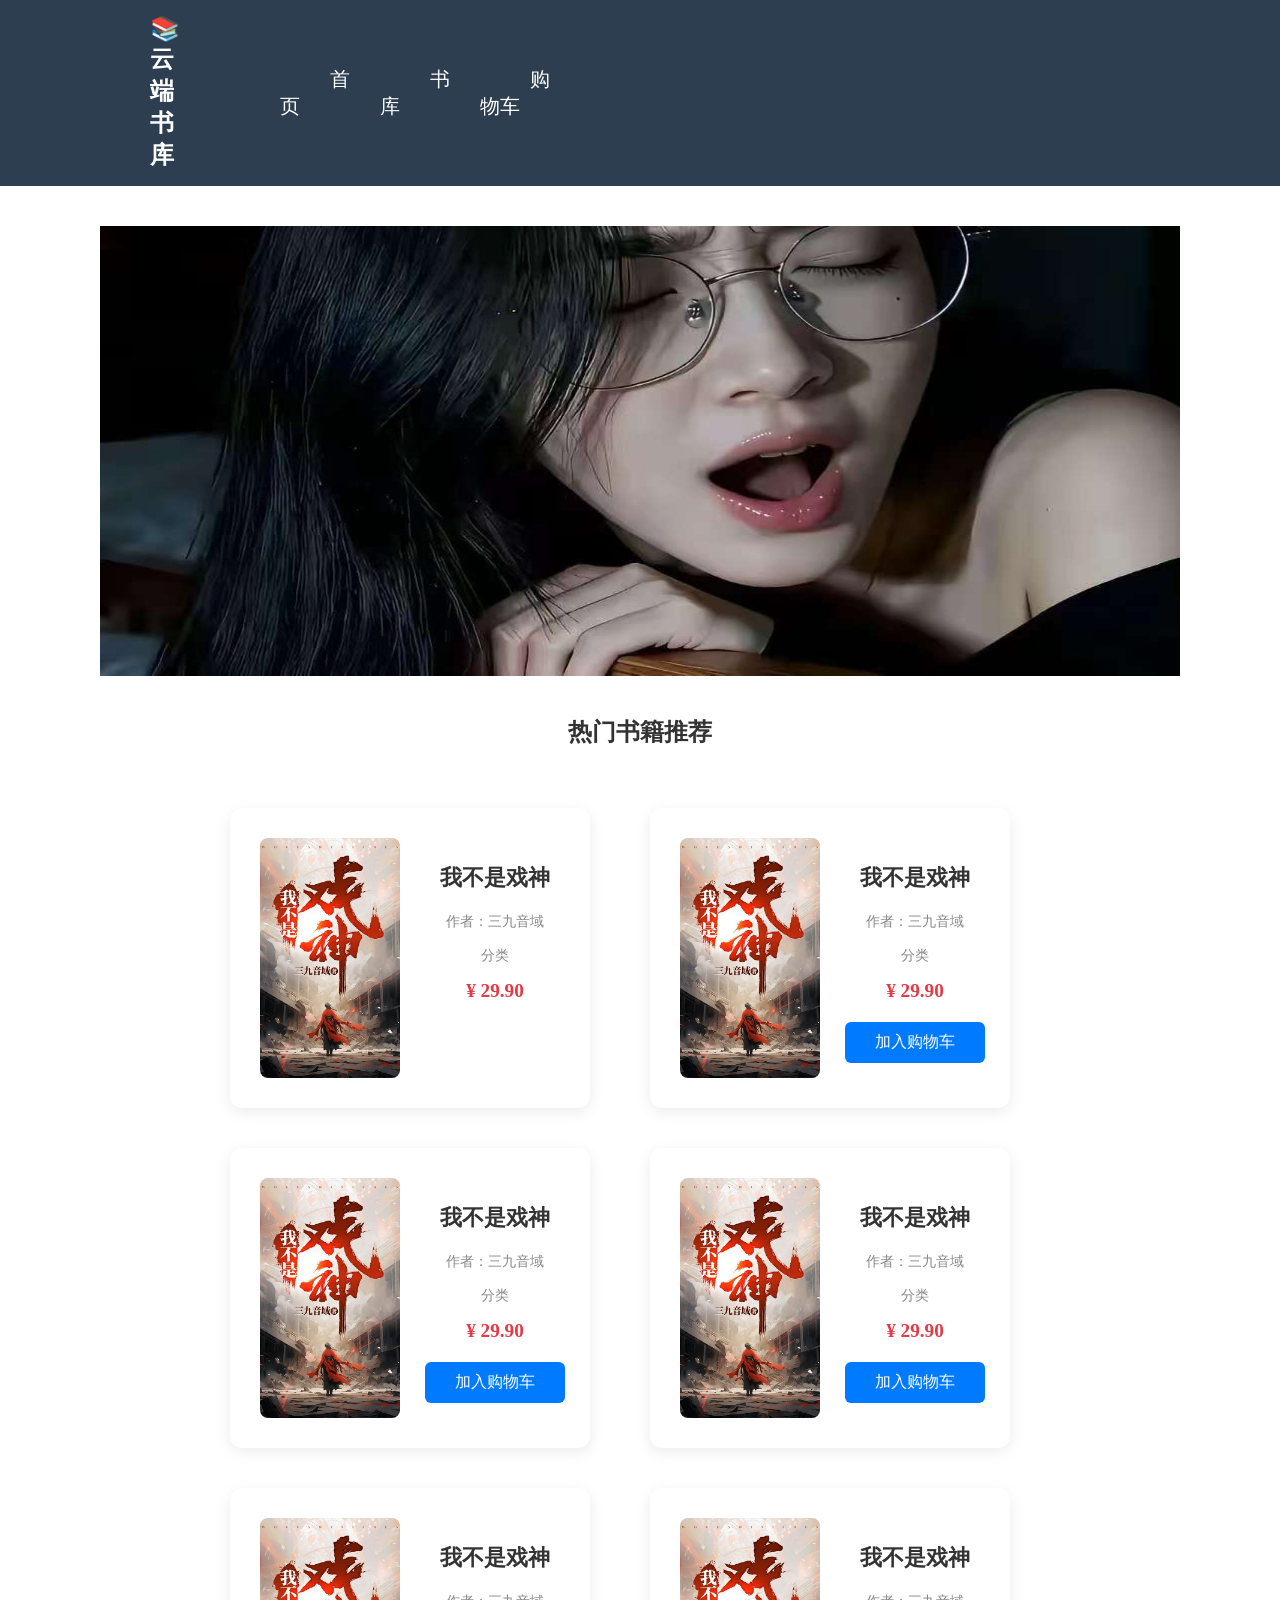
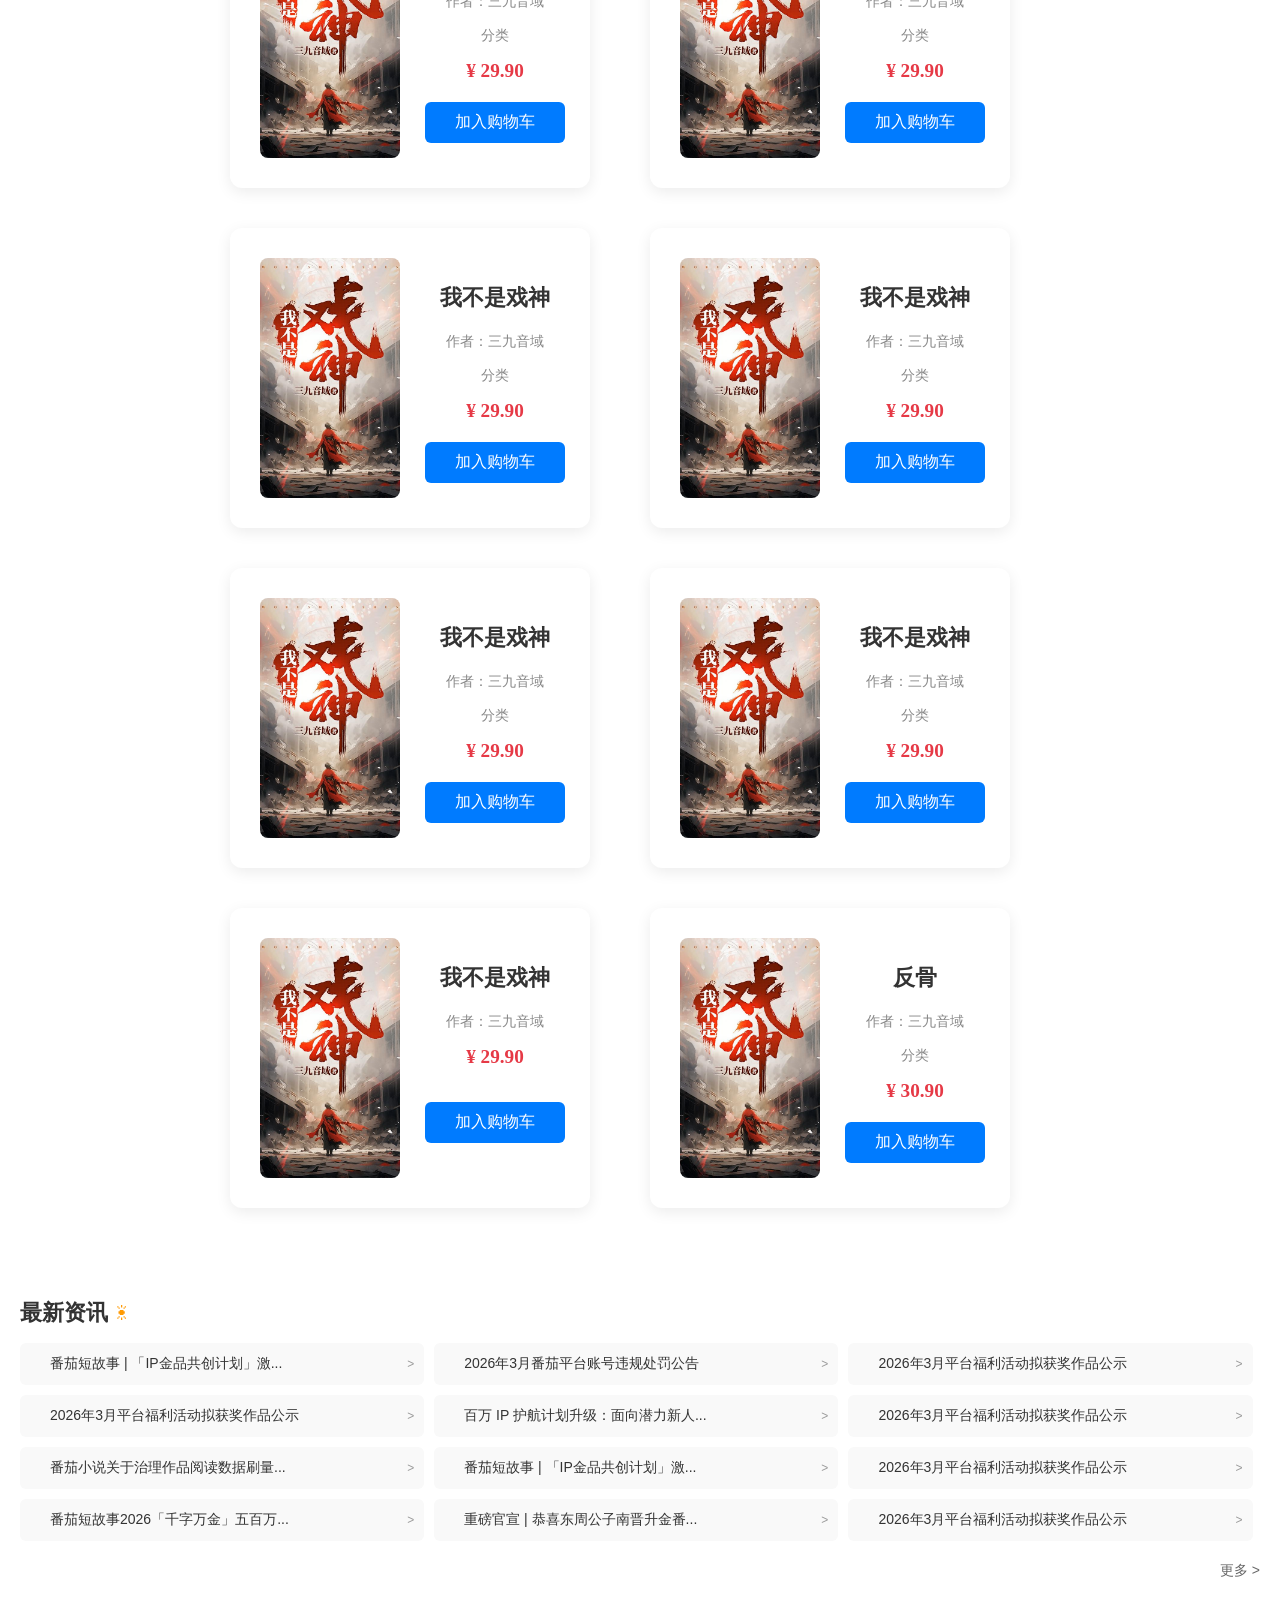
==== index.html @ d5e3dfd2 "Initial commit" ====
<!DOCTYPE html>
<html lang="zh-CN">
<head>
    <meta charset="UTF-8">
    <meta name="viewport" content="width=device-width, initial-scale=1.0">
    <title>云端书库</title>
	<link rel="stylesheet" href="css/style.css">
	<script src="js/ty.js"></script>
	<script src="nav.js"></script>
	<script>
	function doSearch() {
	  let key = document.getElementById('searchInput').value.trim();
	  if (!key) return alert('请输入书名');
	  
	  // 真实搜索：跳转到搜索结果页
	  window.location.href = 'search.html?key=' + encodeURIComponent(key);
	  
	  // 如果你只是本地演示，用这个弹窗提示
	  // alert('你搜索了：' + key);
	}
	</script>
	<!-- 临时测试：把 nav.js 的内容直接写在 index.html 的底部 -->
	</body>
</head>
<body>

<!-- 导航栏（所有页面必须完全一样） -->
<div class="navbar">
    <div class="nav-left">
        <div class="logo">📚 云端书库</div>
        <div class="nav-menu">
            <ul>
                <li><a href="index.html">首页</a></li>
                <li><a href="书库.html">书库</a></li>
                <li><a href="shop.html">购物车</a></li>
				<li class="admin-only" id="adminNavItem"><a href="后台.html">管理后台</a></li>
            </ul>
        </div>
        <div class="search-group">
            <input
                type="text" 
                id="searchInput" 
                class="search-box" 
                placeholder="输入书名搜索..." 
                onkeydown="if(event.keyCode==13) doSearch()"
            >
            <button onclick="doSearch()" class="search-btn">搜索</button>
        </div>
    </div>

    <div class="nav-right">
        <a href="user.html">个人中心</a>
    </div>
</div>
<!-- 轮播图start -->
<div class="main-banner">
	<div class="slideshow" style="background-color: #fff;">
	    <img src="img/904f6e740b32d1183fa508bcfabcf9c7.jpg" class="active">
	    <img src="img/26PCx675x420xBJXFQ.jpg">
	    <img src="img/image03.jpg">
		<img src="img/image04.jpg">
	</div>
</div>
	
	<!-- 轮播图end -->
<div class="book-list-container">
    <h2>热门书籍推荐</h2>

    <div class="book-list">
        <!-- 书籍 1 -->
		<a href="">
        <div class="book-card">
            <!-- 左侧图片 -->
            <div class="book-cover">
                <img src="img/我不是戏神.jfif" alt="我不是戏神">
            </div>
            <!-- 右侧文字和按钮 -->
            <div class="book-info">
                <div class="text-group">
                    <div class="book-title">我不是戏神</div>
                    <div class="book-author">作者：三九音域</div>
					<div class="book-author">分类</div>
                    <div class="book-price">¥ 29.90</div>
                </div>
            </div>
        </div>
		</a>

        <!-- 书籍 2 -->
		<a href="">
        <div class="book-card">
            <!-- 左侧图片 -->
            <div class="book-cover">
                <img src="img/我不是戏神.jfif" alt="我不是戏神">
            </div>
            <!-- 右侧文字和按钮 -->
            <div class="book-info">
                <div class="text-group">
                    <div class="book-title">我不是戏神</div>
                    <div class="book-author">作者：三九音域</div>
					<div class="book-author">分类</div>
                    <div class="book-price">¥ 29.90</div>
                </div>
                
                <!-- 按钮链接到购物车页面，并带上书籍ID参数 -->
                <button class="add-cart-btn" onclick=" ">加入购物车</button>
            </div>
        </div>
		</a>

        <!-- 书籍 3 -->
		<a href="">
        <div class="book-card">
            <!-- 左侧图片 -->
            <div class="book-cover">
                <img src="img/我不是戏神.jfif" alt="我不是戏神">
            </div>
            <!-- 右侧文字和按钮 -->
            <div class="book-info">
                <div class="text-group">
                    <div class="book-title">我不是戏神</div>
                    <div class="book-author">作者：三九音域</div>
					<div class="book-author">分类</div>
                    <div class="book-price">¥ 29.90</div>
                </div>
                
                <!-- 按钮链接到购物车页面，并带上书籍ID参数 -->
                <button class="add-cart-btn" onclick="window.location.href='shop.html?name=我不是戏神&price=29.90'">加入购物车</button>
            </div>
        </div>
		</a>

        <!-- 书籍 4 -->
		<a href="">
        <div class="book-card">
            <!-- 左侧图片 -->
            <div class="book-cover">
                <img src="img/我不是戏神.jfif" alt="我不是戏神">
            </div>
            <!-- 右侧文字和按钮 -->
            <div class="book-info">
                <div class="text-group">
                    <div class="book-title">我不是戏神</div>
                    <div class="book-author">作者：三九音域</div>
					<div class="book-author">分类</div>
                    <div class="book-price">¥ 29.90</div>
                </div>
                
                <!-- 按钮链接到购物车页面，并带上书籍ID参数 -->
                <button class="add-cart-btn" onclick="window.location.href='shop.html?name=我不是戏神&price=29.90'">加入购物车</button>
            </div>
        </div>
		</a>

        <!-- 书籍 5 -->
		<a href="">
        <div class="book-card">
            <!-- 左侧图片 -->
            <div class="book-cover">
                <img src="img/我不是戏神.jfif" alt="我不是戏神">
            </div>
            <!-- 右侧文字和按钮 -->
            <div class="book-info">
                <div class="text-group">
                    <div class="book-title">我不是戏神</div>
                    <div class="book-author">作者：三九音域</div>
					<div class="book-author">分类</div>
                    <div class="book-price">¥ 29.90</div>
                </div>
                
                <!-- 按钮链接到购物车页面，并带上书籍ID参数 -->
                <button class="add-cart-btn" onclick="window.location.href='shop.html?name=我不是戏神&price=29.90'">加入购物车</button>
            </div>
        </div>
		</a>
        <!-- 书籍 6 -->
		<a href="">
        <div class="book-card">
            <!-- 左侧图片 -->
            <div class="book-cover">
                <img src="img/我不是戏神.jfif" alt="我不是戏神">
            </div>
            <!-- 右侧文字和按钮 -->
            <div class="book-info">
                <div class="text-group">
                    <div class="book-title">我不是戏神</div>
                    <div class="book-author">作者：三九音域</div>
					<div class="book-author">分类</div>
                    <div class="book-price">¥ 29.90</div>
                </div>
                
                <!-- 按钮链接到购物车页面，并带上书籍ID参数 -->
                <button class="add-cart-btn" onclick="window.location.href='shop.html?name=我不是戏神&price=29.90'">加入购物车</button>
            </div>
        </div>
		</a>

        <!-- 书籍 7 -->
		<a href="">
        <div class="book-card">
            <!-- 左侧图片 -->
            <div class="book-cover">
                <img src="img/我不是戏神.jfif" alt="我不是戏神">
            </div>
            <!-- 右侧文字和按钮 -->
            <div class="book-info">
                <div class="text-group">
                    <div class="book-title">我不是戏神</div>
                    <div class="book-author">作者：三九音域</div>
					<div class="book-author">分类</div>
                    <div class="book-price">¥ 29.90</div>
                </div>
                
                <!-- 按钮链接到购物车页面，并带上书籍ID参数 -->
                <button class="add-cart-btn" onclick="window.location.href='shop.html?name=我不是戏神&price=29.90'">加入购物车</button>
            </div>
        </div>
		</a>
        <!-- 书籍 8 -->
		<a href="">
        <div class="book-card">
            <!-- 左侧图片 -->
            <div class="book-cover">
                <img src="img/我不是戏神.jfif" alt="我不是戏神">
            </div>
            <!-- 右侧文字和按钮 -->
            <div class="book-info">
                <div class="text-group">
                    <div class="book-title">我不是戏神</div>
                    <div class="book-author">作者：三九音域</div>
					<div class="book-author">分类</div>
                    <div class="book-price">¥ 29.90</div>
                </div>
                
                <!-- 按钮链接到购物车页面，并带上书籍ID参数 -->
                <button class="add-cart-btn" onclick="window.location.href='shop.html?name=我不是戏神&price=29.90'">加入购物车</button>
            </div>
        </div>
		</a>
        <!-- 书籍 9 -->
		<a href="">
        <div class="book-card">
            <!-- 左侧图片 -->
            <div class="book-cover">
                <img src="img/我不是戏神.jfif" alt="我不是戏神">
            </div>
            <!-- 右侧文字和按钮 -->
            <div class="book-info">
                <div class="text-group">
                    <div class="book-title">我不是戏神</div>
                    <div class="book-author">作者：三九音域</div>
					<div class="book-author">分类</div>
                    <div class="book-price">¥ 29.90</div>
                </div>
                
                <!-- 按钮链接到购物车页面，并带上书籍ID参数 -->
                <button class="add-cart-btn" onclick="window.location.href='shop.html?name=我不是戏神&price=29.90'">加入购物车</button>
            </div>
        </div>
		</a>

        <!-- 书籍 10 -->
		<a href="">
        <div class="book-card">
            <!-- 左侧图片 -->
            <div class="book-cover">
                <img src="img/我不是戏神.jfif" alt="我不是戏神">
            </div>
            <!-- 右侧文字和按钮 -->
            <div class="book-info">
                <div class="text-group">
                    <div class="book-title">我不是戏神</div>
                    <div class="book-author">作者：三九音域</div>
					<div class="book-author">分类</div>
                    <div class="book-price">¥ 29.90</div>
                </div>
                
                <!-- 按钮链接到购物车页面，并带上书籍ID参数 -->
                <button class="add-cart-btn" onclick="window.location.href='shop.html?name=我不是戏神&price=29.90'">加入购物车</button>
            </div>
        </div>
		</a>

        <!-- 书籍 11 -->
		<a href="">
        <div class="book-card">
            <!-- 左侧图片 -->
            <div class="book-cover">
                <img src="img/我不是戏神.jfif" alt="我不是戏神">
            </div>
            <!-- 右侧文字和按钮 -->
            <div class="book-info">
                <div class="text-group">
                    <div class="book-title">我不是戏神</div>
                    <div class="book-author">作者：三九音域</div>
					
                    <div class="book-price">¥ 29.90</div>
                </div>
                
                <!-- 按钮链接到购物车页面，并带上书籍ID参数 -->
                <button class="add-cart-btn" onclick="window.location.href='shop.html?name=我不是戏神&price=29.90'">加入购物车</button>
            </div>
        </div>
		</a>
        <!-- 书籍 12 -->
		<a href="">
        <div class="book-card">
            <!-- 左侧图片 -->
            <div class="book-cover">
                <img src="img/我不是戏神.jfif" alt="我不是戏神">
            </div>
            <!-- 右侧文字和按钮 -->
            <div class="book-info">
                <div class="text-group">
                    <div class="book-title">反骨</div>
                    <div class="book-author">作者：三九音域</div>
					<div class="book-author">分类</div>
                    <div class="book-price">¥ 30.90</div>
                </div>
                
                <!-- 按钮链接到购物车页面，并带上书籍ID参数 -->
                <button class="add-cart-btn" onclick="window.location.href='shop.html?name=反骨&price=30.90'">加入购物车</button>
            </div>
        </div>
		</a>
    </div>
</div>
<!-- 最新资讯模块 -->
<div class="news-section">
    <div class="news-header">
        <h2>最新资讯</h2>
        <span class="decoration">☀</span> <!-- 用字符模拟那个小图标 -->
    </div>

    <div class="news-grid">
        <!-- 第一行 -->
        <a href="#" class="news-item">
            <span class="news-title">番茄短故事 | 「IP金品共创计划」激...</span>
            <span class="arrow">></span>
        </a>

        <a href="#" class="news-item">
            <span class="news-title">2026年3月番茄平台账号违规处罚公告</span>
            <span class="arrow">></span>
        </a>
        <a href="#" class="news-item">
            <span class="news-title">2026年3月平台福利活动拟获奖作品公示</span>
            <span class="arrow">></span>
        </a>

        <!-- 第二行 -->
        <a href="#" class="news-item">
            <span class="news-title">2026年3月平台福利活动拟获奖作品公示</span>
            <span class="arrow">></span>
        </a>

        <a href="#" class="news-item">
            <span class="news-title">百万 IP 护航计划升级：面向潜力新人...</span>
            <span class="arrow">></span>
        </a>
        <a href="#" class="news-item">
            <span class="news-title">2026年3月平台福利活动拟获奖作品公示</span>
            <span class="arrow">></span>
        </a>

        <!-- 第三行 -->
        <a href="#" class="news-item">
            <span class="news-title">番茄小说关于治理作品阅读数据刷量...</span>
            <span class="arrow">></span>
        </a>

        <a href="#" class="news-item">
            <span class="news-title">番茄短故事 | 「IP金品共创计划」激...</span>
            <span class="arrow">></span>
        </a>
        <a href="#" class="news-item">
            <span class="news-title">2026年3月平台福利活动拟获奖作品公示</span>
            <span class="arrow">></span>
        </a>

        <!-- 第四行 -->
        <a href="#" class="news-item">
            <span class="news-title">番茄短故事2026「千字万金」五百万...</span>
            <span class="arrow">></span>
        </a>

        <a href="#" class="news-item">
            <span class="news-title">重磅官宣 | 恭喜东周公子南晋升金番...</span>
            <span class="arrow">></span>
        </a>
        <a href="#" class="news-item">
            <span class="news-title">2026年3月平台福利活动拟获奖作品公示</span>
            <span class="arrow">></span>
        </a>
    </div>
    
    <!-- 底部更多链接 -->
    <div class="more-link">
        <a href="#">更多 <span class="arrow-small">></span></a>
    </div>
</div>
<!-- 请将以下代码放入你的 index.html 文件底部 -->
<!-- 在 index.html 和 书库.html 的底部加上这段代码 -->
<script>
    // 页面加载时，立刻检查身份
    document.addEventListener('DOMContentLoaded', function() {
        // 1. 找到导航栏里的“管理后台”链接
        const adminLink = document.getElementById('adminLink'); 
        
        // 2. 读取当前登录用户的身份标签
        const userRole = localStorage.getItem('userRole');
        
        // 3. 如果身份不是管理员（admin），就强制隐藏这个链接
        if (adminLink && userRole !== 'admin') {
            adminLink.style.display = 'none';
        }
    });
</script>

</body>
</html>
---- css/style.css ----
/* 全局重置（必须写） */
* {
    margin: 0;
    padding: 0;
    box-sizing: border-box;
    list-style: none;
    text-decoration: none;
}

/* 导航栏（所有页面共用） */
.navbar {
    display: flex;
    justify-content: space-between;
    align-items: center;
    background-color: #2c3e50;
    padding: 15px 50px;
    width: 100%;
    position: sticky;
    top: 0;
    z-index: 999;
}

.nav-left {
    display: flex;
    align-items: center;
    gap: 100px;
}

.logo {
    font-size: 24px;
    color: white;
    font-weight: bold;
	margin-left: 100px; 
}

.nav-menu ul {
    display: flex;
    gap: 30px;
}

.nav-menu a {
    color: white;
    font-size: 20px;
	margin-left:50px; 
}

.search-group {
    display: flex;
    gap: 6px;
}

.search-box {
    height: 34px;
    padding: 0 10px;
    border-radius: 4px;
    border: none;
    width: 240px;
}

.search-btn {
    height: 34px;
    padding: 0 14px;
    background: #3498db;
    color: white;
    border: none;
    border-radius: 4px;
}

.nav-right a {
    color: white;
    font-size: 20px;
}
.nav-right a:hover {
    background-color: #34495e;
    border-radius: 4px;
}

/* 搜索框组 - 重置宽度 + 对齐 */
.search-group {
    display: flex;
    align-items: center;
    gap: 4px; /* 搜索框和按钮间距 */
    width: auto; /* 重置宽度 */
    /* 可自定义宽度 */
    flex: 0 0 280px;
	margin-left: 650px; 
}
.search-box {
    width: 240px;
    padding: 7px 12px;
    border-radius: 4px;
    border: none;
    outline: none;
    margin: 0 !important;
    height: 32px;
    line-height: 1;
}
.search-btn {
    padding: 7px 12px;
    border: none;
    border-radius: 4px;
    background: #3498db;
    color: white;
    cursor: pointer;
    margin: 0 !important;
    height: 32px;
    line-height: 1;
    flex-shrink: 0;
}

/* 个人中心 - 最右侧 */
.nav-right {
    cursor: pointer;
    width: auto; /* 重置宽度 */
    margin-left: 30px;
}
.nav-right a {
    color: white;
    text-decoration: none;
    padding: 5px 15px;
}
.nav-right a:hover {
    background-color: #34495e;
    border-radius: 4px;
}

/* 搜索框和按钮：核心修改 - 高度一致 + 中间间距 */
.search-group { 
    display: flex;
    align-items: center;
    gap: 4px; /* 搜索框和按钮中间的间距，可自行调整 */
	width: 76px;
}
.search-box {
    width: 240px;
    padding: 7px 12px;
    border-radius: 4px; /* 恢复完整圆角 */
    border: none;
    outline: none;
    margin: 0 !important;
    height: 32px; /* 固定高度，保证和按钮一致 */
    line-height: 1; /* 行高重置 */
}

.search-btn {
    padding: 7px 12px;
    border: none;
    border-radius: 4px; /* 恢复完整圆角 */
    background: #3498db;
    color: white;
    cursor: pointer;
    margin: 0 !important;
    height: 32px; /* 和搜索框统一高度 */
    line-height: 1;
    flex-shrink: 0; /* 防止按钮被压缩 */
}

/* 个人中心样式统一 */
.nav-right {
    cursor: pointer;
}
.nav-right a {
    color: white; /* 和导航栏其他文字颜色一致 */
    text-decoration: none; /* 去掉下划线，可选 */
    padding: 5px 15px; /* 和导航菜单保持一致的内边距 */
}
.nav-right a:hover {
    background-color: #34495e; /* 悬浮效果和导航菜单一致，可选 */
    border-radius: 4px;
}

/* 以下样式保持不变 */
.nav-right {
    cursor: pointer;
	margin-right: 50px; /* 若你也想修改right的100px，同步调整 */
}
/* 轮播图start */
.main-banner {
    display: flex;
    justify-content: center; /* 水平居中 */
    align-items: center;     /* 垂直居中（可选） */
    padding: 20px 0;         /* 上下留点空隙 */
}
.slideshow {
	    position: relative;
	    width: 1800px;
	    height: 450px;
		right:100px;
		 margin: 20px auto 0 auto;
	    }
	
.slideshow img {
	      position: absolute;
	      top: 0;
	      left: 0;
	      width: 100%;
	      height: 100%;
	      opacity: 0;
	      transition: opacity 1s ease-in-out;
		  text-align: left;
		  padding-left: 200px;
		  background-color: #fff;
	    }
	
.slideshow img.active {
	      opacity: 1;
		  background-color: #fff;
		  }
/* 轮播图end */
	
/* 容器整体样式 */
.book-list-container {
    width: 100%;
    max-width: 1800px;
    margin: 0 auto;
    padding: 20px;
    text-align: center;
}

.book-list-container h2 {
    margin-bottom: 30px;
    font-size: 24px;
    color: #333;
}

/* 核心布局：使用 Flexbox 实现横向排列 */
.book-grid {
    display: flex;
    justify-content: center; /* 水平居中 */
    align-items: flex-start; /* 顶部对齐 */
    gap: 30px; /* 书籍之间的间距 */
    flex-wrap: wrap; /* 允许换行（可选） */
}

/* 单个书籍卡片样式 */
.book-item {
    position: relative;
    width: 300px; /* 固定宽度 */
    height: 300px;
    background: #fff;
    border-radius: 8px;
    /* 添加一点阴影增加层次感 */
    box-shadow: 0 4px 15px rgba(0,0,0,0.05);
    padding-top: 30px; /* 给顶部留出空间 */
    transition: transform 0.3s; /* 鼠标悬停动画 */
}

/* 鼠标悬停效果 */
.book-item:hover {
    transform: translateY(-5px);
}


/* 图片样式 */
.book-item img {
    width: 180px;
    height: 220px;
    object-fit: cover;
    border-radius: 6px;
    display: block;
    margin: 0 auto;
    box-shadow: 0 4px 8px rgba(0,0,0,0.1);
    text-align: right; /* 让内容靠右对齐 */
}

/* 书名样式 */
.book-title {
    margin-top: 15px;
    font-size: 20px;
    color: #333;
    font-weight: 500;
}
/* 书籍列表容器：保持居中 */
.book-list {
    display: flex;
    justify-content: center;
    align-items: center;
    flex-wrap: wrap;
    gap: 20px;
    padding: 20px;
}

/* 核心修改：书籍卡片改为横向布局 */
.book-card {
    display: flex;             /* 启用横向布局 */
    flex-direction: row;       /* 子元素横向排列 */
    align-items: stretch;      /* 让左右两边高度一致 */
    
    background: #fff;
    border-radius: 12px;
    box-shadow: 0 4px 15px rgba(0,0,0,0.08);
    overflow: hidden;          /* 圆角裁剪 */
    width: 400px;              /* 加宽盒子 */
	height: 300px;
    max-width: 90%;            /* 手机端自适应 */
    margin: 10px 0;
    text-align: center;          /* 文字左对齐 */
    transition: transform 0.2s;
}

.book-card:hover {
    transform: translateY(-3px);
    box-shadow: 0 8px 25px rgba(0,0,0,0.12);
}

/* 左侧：封面图片区域 */
.book-cover {
    flex: 0 0 140px;           /* 固定宽度 140px */
    height: 240px;             /* 固定高度 */
	margin-top: 30px;
    margin-left: 30px;        /* 图片与文字的间距 */ 
	
}

.book-cover img {
    width: 100%;
    height: 100%;
    object-fit: cover;         /* 保持图片比例填充 */
    border-radius: 8px;
}

/* 右侧：信息区域（包含文字和按钮） */
.book-info {
    flex: 1;                   /* 占据剩余宽度 */
    display: flex;
    flex-direction: column;    /* 内部垂直排列 */
    justify-content: space-between; /* 上下撑满 */
    padding: 15px 0;           /* 上下内边距 */
}

/* 书名 */
.book-title {
    font-size: 1.4em;
    font-weight: bold;
    color: #333;
    margin: 40px 0 20px 0;
    line-height: 1.3;
}

/* 作者 */
.book-author {
    font-size: 0.9em;
    color: #888;
    margin-bottom: 15px;
}

/* 价格 */
.book-price {
    font-size: 1.2em;
    color: #e63946;            /* 红色价格 */
    font-weight: bold;
    margin-bottom: 20px;
}

/* 加入购物车按钮 */
.add-cart-btn {
    background-color: #007bff; /* 蓝色按钮 */
    color: white;
    border: none;
    padding: 10px 20px;
    border-radius: 6px;
    font-size: 16px;
    width: 140px;               /* 按钮宽度占满右侧区域 */
	margin-left: 25px; 
	margin-bottom: 50px;
    text-align: center;
    text-decoration: none;     /* 去除链接下划线 */
    display: block;            /* 确保按钮行为像块级元素 */
}

.add-cart-btn:hover {
    background-color: #0056b3;
}
/* --- 通用重置与资讯模块容器 --- */
* {
    margin: 0;
    padding: 0;
    box-sizing: border-box; /* 确保 padding 不会增加元素宽度 */
}

/* 资讯模块整体样式 */
.news-section {
    max-width: 1500px; /* 关键：和书籍容器一样的最大宽度 */
    margin: 40px auto; /* 上下间距，左右 auto 实现居中 */
    padding: 0 20px;   /* 关键：保留左右内边距，和上面的书籍列表对齐 */
    font-family: "PingFang SC", "Microsoft YaHei", sans-serif;
}

/* 标题区域 */
.news-header {
    display: flex;
    align-items: center;
    margin-bottom: 15px;
}

.news-header h2 {
    font-size: 22px;
    font-weight: bold;
    color: #333;
}

/* 标题旁边的小装饰 */
.decoration {
    margin-left: 8px;
    font-size: 20px;
    color: #ff9900; /* 模拟金色 */
}

/* 核心网格布局：两列 */
.news-grid {
    display: flex;
    flex-wrap: wrap; /* 允许换行 */
    gap: 10px; /* 项目之间的间隙，替代之前的 margin */
}

/* 单个资讯条目 */
.news-item {
    flex: 0 0 calc(33% - 5px); /* 每个占 50% 宽度，减去间隙的一半 */
    display: flex;
    /* justify-content: space-between; */
    align-items: center;
    padding-left: 20px;
    padding: 12px 10px;
    background-color: #f9f9f9;
    border-radius: 6px;
    text-decoration: none;
    color: #333;
    font-size: 14px;
    transition: background-color 0.2s;
}

.news-item:hover {
    background-color: #f0f0f0; /* 悬停效果 */
}

/* 文字部分 */
.news-title {
    white-space: nowrap;
    overflow: hidden;
    text-overflow: ellipsis;
    flex: 1; /* 让文字占据剩余空间 */
    padding-left: 20px;
}

/* 箭头样式 */
.arrow {
    color: #999;
    font-size: 12px;
    flex-shrink: 0;
}

/* 底部更多链接 */
.more-link {
    margin-top: 20px;
    text-align: right;
}

.more-link a {
    color: #666;
    font-size: 14px;
    text-decoration: none;
}

.more-link a:hover {
    color: #333;
    text-decoration: underline;
}
/* 在页面加载的瞬间，强制隐藏所有带有 admin-only 类的元素 */
.admin-only {
    display: none !important;
}
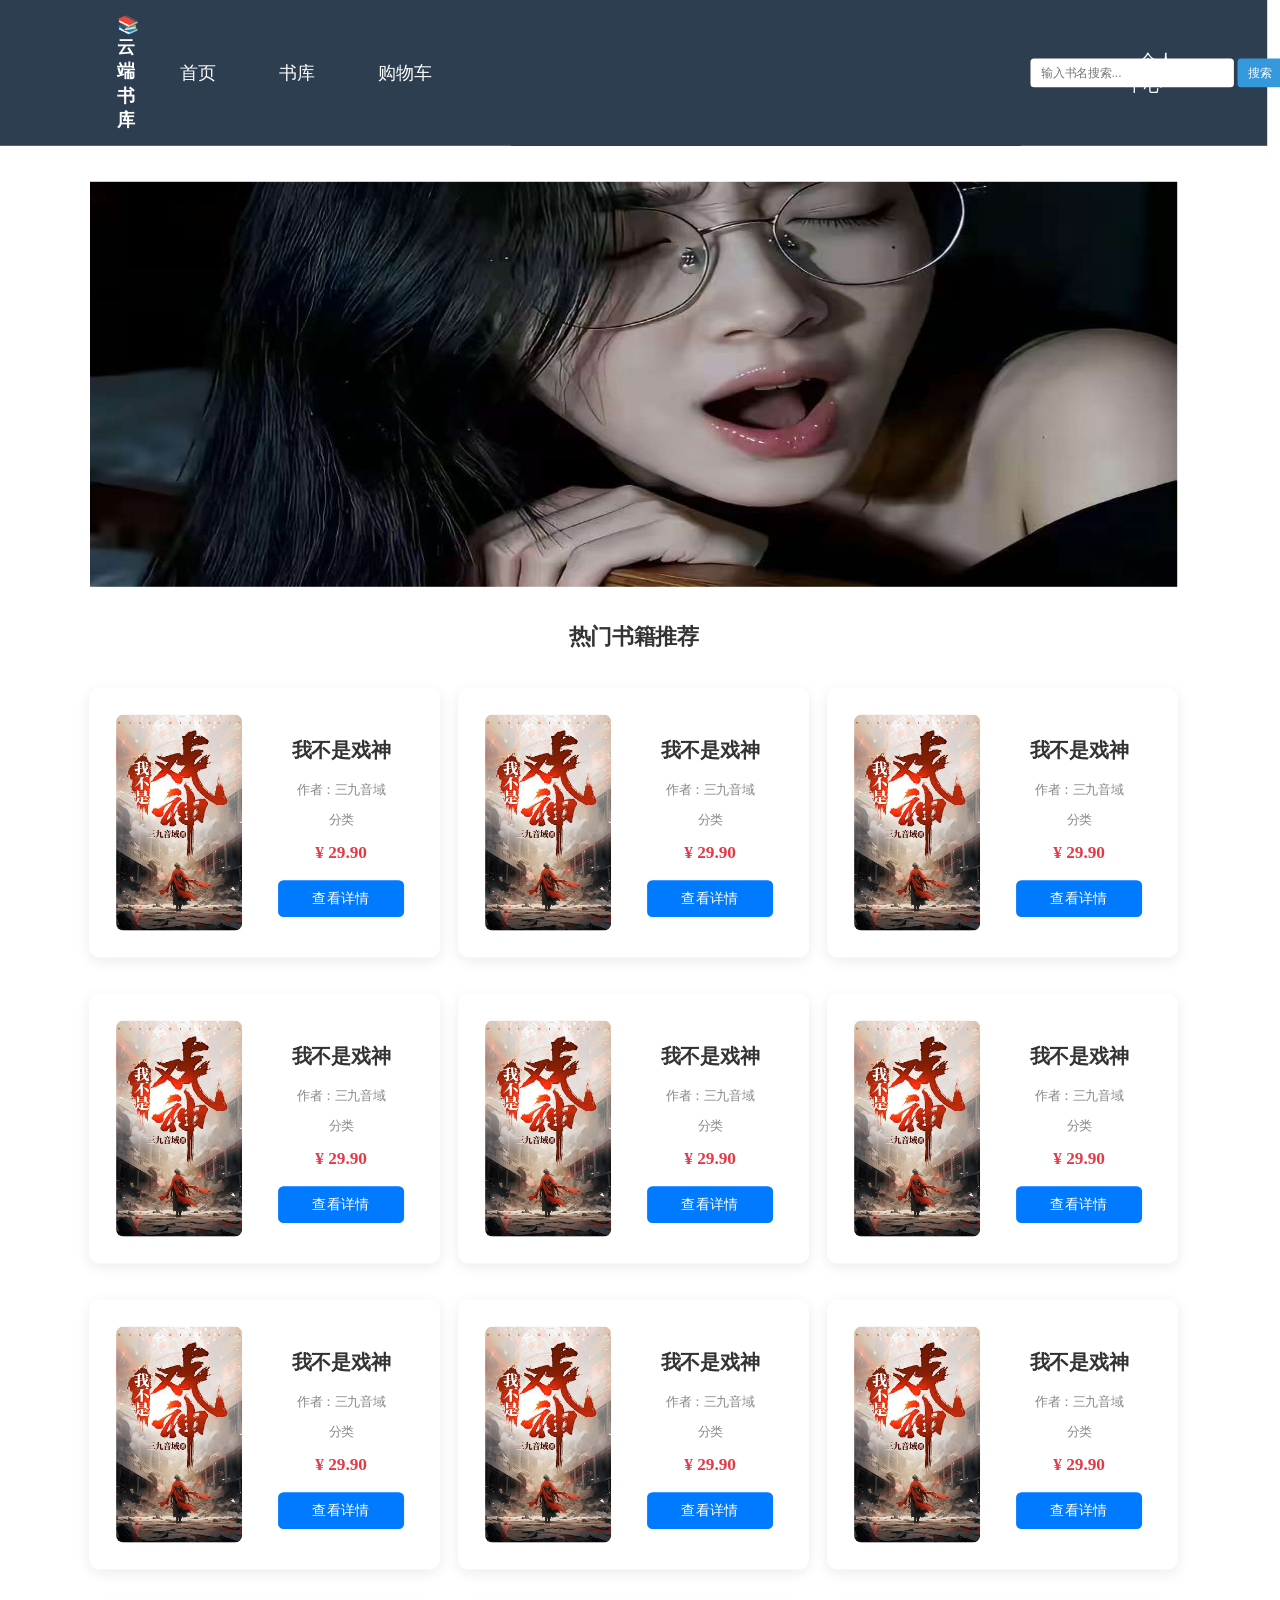
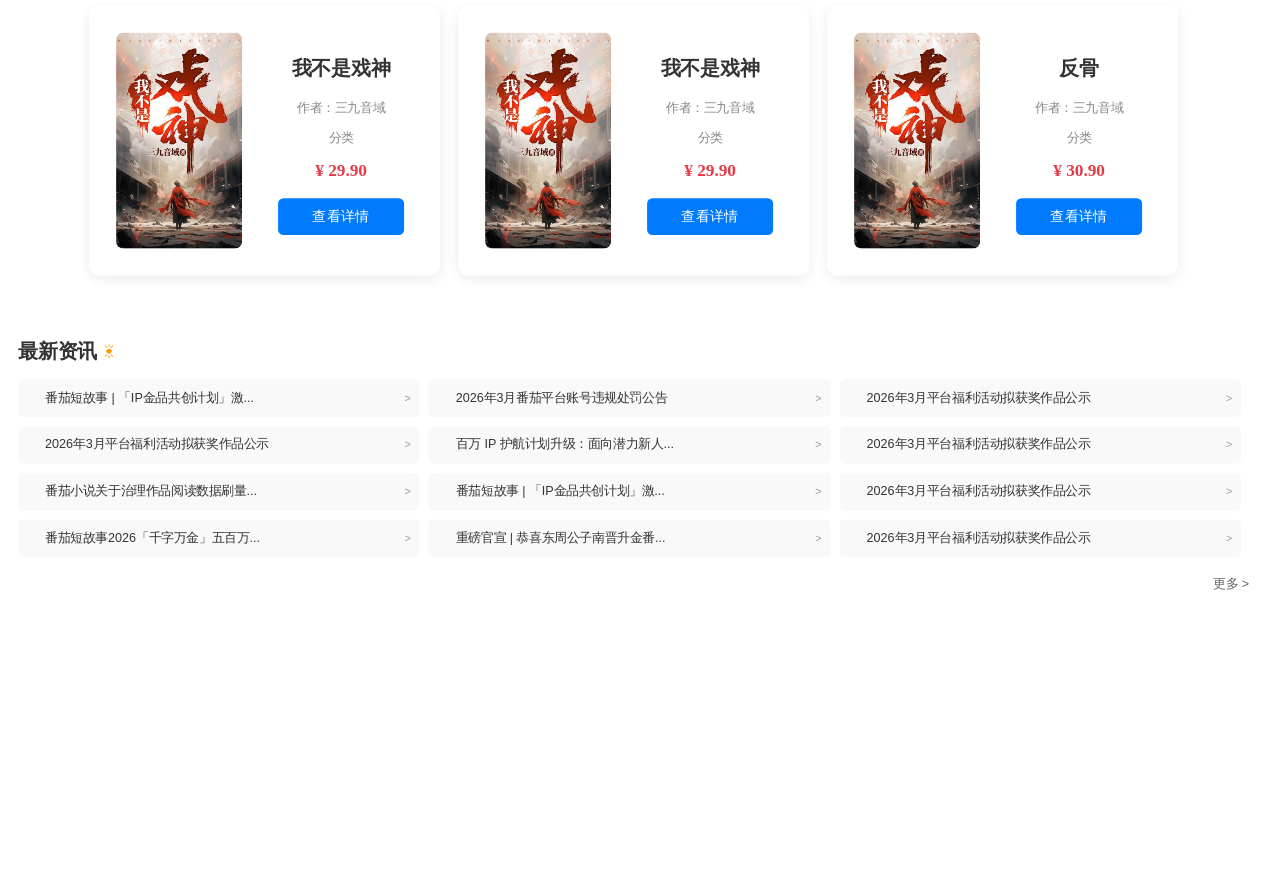
==== commit 89da630b: "Add files via upload" ====
--- a/index.html
+++ b/index.html
@@ -6,6 +6,7 @@
     <title>云端书库</title>
 	<link rel="stylesheet" href="css/style.css">
 	<script src="js/ty.js"></script>
+	<script src="js/auth.js"></script>
 	<script src="nav.js"></script>
 	<script>
 	function doSearch() {
@@ -68,26 +69,26 @@
 
     <div class="book-list">
         <!-- 书籍 1 -->
-		<a href="">
-        <div class="book-card">
-            <!-- 左侧图片 -->
-            <div class="book-cover">
-                <img src="img/我不是戏神.jfif" alt="我不是戏神">
-            </div>
-            <!-- 右侧文字和按钮 -->
-            <div class="book-info">
-                <div class="text-group">
-                    <div class="book-title">我不是戏神</div>
-                    <div class="book-author">作者：三九音域</div>
-					<div class="book-author">分类</div>
-                    <div class="book-price">¥ 29.90</div>
-                </div>
-            </div>
-        </div>
-		</a>
+        <div class="book-card">
+            <!-- 左侧图片 -->
+            <div class="book-cover">
+                <img src="img/我不是戏神.jfif" alt="我不是戏神">
+            </div>
+            <!-- 右侧文字和按钮 -->
+            <div class="book-info">
+                <div class="text-group">
+                    <div class="book-title">我不是戏神</div>
+                    <div class="book-author">作者：三九音域</div>
+					<div class="book-author">分类</div>
+                    <div class="book-price">¥ 29.90</div>
+                </div>
+                
+                <!-- 按钮 -->
+                <button class="add-cart-btn" onclick="viewBookDetail(1, '我不是戏神', 29.90, '三九音域');">查看详情</button>
+            </div>
+        </div>
 
         <!-- 书籍 2 -->
-		<a href="">
         <div class="book-card">
             <!-- 左侧图片 -->
             <div class="book-cover">
@@ -103,207 +104,192 @@
                 </div>
                 
                 <!-- 按钮链接到购物车页面，并带上书籍ID参数 -->
-                <button class="add-cart-btn" onclick=" ">加入购物车</button>
-            </div>
-        </div>
-		</a>
+                <!-- 按钮 -->
+                <button class="add-cart-btn" onclick="viewBookDetail(1, '我不是戏神', 29.90, '三九音域')">查看详情</button>
+            </div>
+        </div>
 
         <!-- 书籍 3 -->
-		<a href="">
-        <div class="book-card">
-            <!-- 左侧图片 -->
-            <div class="book-cover">
-                <img src="img/我不是戏神.jfif" alt="我不是戏神">
-            </div>
-            <!-- 右侧文字和按钮 -->
-            <div class="book-info">
-                <div class="text-group">
-                    <div class="book-title">我不是戏神</div>
-                    <div class="book-author">作者：三九音域</div>
-					<div class="book-author">分类</div>
-                    <div class="book-price">¥ 29.90</div>
-                </div>
-                
-                <!-- 按钮链接到购物车页面，并带上书籍ID参数 -->
-                <button class="add-cart-btn" onclick="window.location.href='shop.html?name=我不是戏神&price=29.90'">加入购物车</button>
-            </div>
-        </div>
-		</a>
+        <div class="book-card">
+            <!-- 左侧图片 -->
+            <div class="book-cover">
+                <img src="img/我不是戏神.jfif" alt="我不是戏神">
+            </div>
+            <!-- 右侧文字和按钮 -->
+            <div class="book-info">
+                <div class="text-group">
+                    <div class="book-title">我不是戏神</div>
+                    <div class="book-author">作者：三九音域</div>
+					<div class="book-author">分类</div>
+                    <div class="book-price">¥ 29.90</div>
+                </div>
+                
+                <!-- 按钮-->
+                <button class="add-cart-btn" onclick="viewBookDetail(2, '我不是戏神', 29.90, '三九音域')">查看详情</button>
+            </div>
+        </div>
 
         <!-- 书籍 4 -->
-		<a href="">
-        <div class="book-card">
-            <!-- 左侧图片 -->
-            <div class="book-cover">
-                <img src="img/我不是戏神.jfif" alt="我不是戏神">
-            </div>
-            <!-- 右侧文字和按钮 -->
-            <div class="book-info">
-                <div class="text-group">
-                    <div class="book-title">我不是戏神</div>
-                    <div class="book-author">作者：三九音域</div>
-					<div class="book-author">分类</div>
-                    <div class="book-price">¥ 29.90</div>
-                </div>
-                
-                <!-- 按钮链接到购物车页面，并带上书籍ID参数 -->
-                <button class="add-cart-btn" onclick="window.location.href='shop.html?name=我不是戏神&price=29.90'">加入购物车</button>
-            </div>
-        </div>
-		</a>
+        <div class="book-card">
+            <!-- 左侧图片 -->
+            <div class="book-cover">
+                <img src="img/我不是戏神.jfif" alt="我不是戏神">
+            </div>
+            <!-- 右侧文字和按钮 -->
+            <div class="book-info">
+                <div class="text-group">
+                    <div class="book-title">我不是戏神</div>
+                    <div class="book-author">作者：三九音域</div>
+					<div class="book-author">分类</div>
+                    <div class="book-price">¥ 29.90</div>
+                </div>
+                
+                <!-- 按钮 -->
+                <button class="add-cart-btn" onclick="viewBookDetail(4, '我不是戏神', 29.90, '三九音域')">查看详情</button>
+            </div>
+        </div>
 
         <!-- 书籍 5 -->
-		<a href="">
-        <div class="book-card">
-            <!-- 左侧图片 -->
-            <div class="book-cover">
-                <img src="img/我不是戏神.jfif" alt="我不是戏神">
-            </div>
-            <!-- 右侧文字和按钮 -->
-            <div class="book-info">
-                <div class="text-group">
-                    <div class="book-title">我不是戏神</div>
-                    <div class="book-author">作者：三九音域</div>
-					<div class="book-author">分类</div>
-                    <div class="book-price">¥ 29.90</div>
-                </div>
-                
-                <!-- 按钮链接到购物车页面，并带上书籍ID参数 -->
-                <button class="add-cart-btn" onclick="window.location.href='shop.html?name=我不是戏神&price=29.90'">加入购物车</button>
-            </div>
-        </div>
-		</a>
+        <div class="book-card">
+            <!-- 左侧图片 -->
+            <div class="book-cover">
+                <img src="img/我不是戏神.jfif" alt="我不是戏神">
+            </div>
+            <!-- 右侧文字和按钮 -->
+            <div class="book-info">
+                <div class="text-group">
+                    <div class="book-title">我不是戏神</div>
+                    <div class="book-author">作者：三九音域</div>
+					<div class="book-author">分类</div>
+                    <div class="book-price">¥ 29.90</div>
+                </div>
+                
+                <!-- 按钮 -->
+                <button class="add-cart-btn" onclick="viewBookDetail(5, '我不是戏神', 29.90, '三九音域')">查看详情</button>
+            </div>
+        </div>
+
         <!-- 书籍 6 -->
-		<a href="">
-        <div class="book-card">
-            <!-- 左侧图片 -->
-            <div class="book-cover">
-                <img src="img/我不是戏神.jfif" alt="我不是戏神">
-            </div>
-            <!-- 右侧文字和按钮 -->
-            <div class="book-info">
-                <div class="text-group">
-                    <div class="book-title">我不是戏神</div>
-                    <div class="book-author">作者：三九音域</div>
-					<div class="book-author">分类</div>
-                    <div class="book-price">¥ 29.90</div>
-                </div>
-                
-                <!-- 按钮链接到购物车页面，并带上书籍ID参数 -->
-                <button class="add-cart-btn" onclick="window.location.href='shop.html?name=我不是戏神&price=29.90'">加入购物车</button>
-            </div>
-        </div>
-		</a>
+        <div class="book-card">
+            <!-- 左侧图片 -->
+            <div class="book-cover">
+                <img src="img/我不是戏神.jfif" alt="我不是戏神">
+            </div>
+            <!-- 右侧文字和按钮 -->
+            <div class="book-info">
+                <div class="text-group">
+                    <div class="book-title">我不是戏神</div>
+                    <div class="book-author">作者：三九音域</div>
+					<div class="book-author">分类</div>
+                    <div class="book-price">¥ 29.90</div>
+                </div>
+                
+                <!-- 按钮 -->
+                <button class="add-cart-btn" onclick="viewBookDetail(6, '我不是戏神', 29.90, '三九音域')">查看详情</button>
+            </div>
+        </div>
 
         <!-- 书籍 7 -->
-		<a href="">
-        <div class="book-card">
-            <!-- 左侧图片 -->
-            <div class="book-cover">
-                <img src="img/我不是戏神.jfif" alt="我不是戏神">
-            </div>
-            <!-- 右侧文字和按钮 -->
-            <div class="book-info">
-                <div class="text-group">
-                    <div class="book-title">我不是戏神</div>
-                    <div class="book-author">作者：三九音域</div>
-					<div class="book-author">分类</div>
-                    <div class="book-price">¥ 29.90</div>
-                </div>
-                
-                <!-- 按钮链接到购物车页面，并带上书籍ID参数 -->
-                <button class="add-cart-btn" onclick="window.location.href='shop.html?name=我不是戏神&price=29.90'">加入购物车</button>
-            </div>
-        </div>
-		</a>
+        <div class="book-card">
+            <!-- 左侧图片 -->
+            <div class="book-cover">
+                <img src="img/我不是戏神.jfif" alt="我不是戏神">
+            </div>
+            <!-- 右侧文字和按钮 -->
+            <div class="book-info">
+                <div class="text-group">
+                    <div class="book-title">我不是戏神</div>
+                    <div class="book-author">作者：三九音域</div>
+					<div class="book-author">分类</div>
+                    <div class="book-price">¥ 29.90</div>
+                </div>
+                
+                <!-- 按钮 -->
+                <button class="add-cart-btn" onclick="viewBookDetail(7, '我不是戏神', 29.90, '三九音域')">查看详情</button>
+            </div>
+        </div>
+
         <!-- 书籍 8 -->
-		<a href="">
-        <div class="book-card">
-            <!-- 左侧图片 -->
-            <div class="book-cover">
-                <img src="img/我不是戏神.jfif" alt="我不是戏神">
-            </div>
-            <!-- 右侧文字和按钮 -->
-            <div class="book-info">
-                <div class="text-group">
-                    <div class="book-title">我不是戏神</div>
-                    <div class="book-author">作者：三九音域</div>
-					<div class="book-author">分类</div>
-                    <div class="book-price">¥ 29.90</div>
-                </div>
-                
-                <!-- 按钮链接到购物车页面，并带上书籍ID参数 -->
-                <button class="add-cart-btn" onclick="window.location.href='shop.html?name=我不是戏神&price=29.90'">加入购物车</button>
-            </div>
-        </div>
-		</a>
+        <div class="book-card">
+            <!-- 左侧图片 -->
+            <div class="book-cover">
+                <img src="img/我不是戏神.jfif" alt="我不是戏神">
+            </div>
+            <!-- 右侧文字和按钮 -->
+            <div class="book-info">
+                <div class="text-group">
+                    <div class="book-title">我不是戏神</div>
+                    <div class="book-author">作者：三九音域</div>
+					<div class="book-author">分类</div>
+                    <div class="book-price">¥ 29.90</div>
+                </div>
+                
+                <!-- 按钮 -->
+                <button class="add-cart-btn" onclick="viewBookDetail(8, '我不是戏神', 29.90, '三九音域')">查看详情</button>
+            </div>
+        </div>
+
         <!-- 书籍 9 -->
-		<a href="">
-        <div class="book-card">
-            <!-- 左侧图片 -->
-            <div class="book-cover">
-                <img src="img/我不是戏神.jfif" alt="我不是戏神">
-            </div>
-            <!-- 右侧文字和按钮 -->
-            <div class="book-info">
-                <div class="text-group">
-                    <div class="book-title">我不是戏神</div>
-                    <div class="book-author">作者：三九音域</div>
-					<div class="book-author">分类</div>
-                    <div class="book-price">¥ 29.90</div>
-                </div>
-                
-                <!-- 按钮链接到购物车页面，并带上书籍ID参数 -->
-                <button class="add-cart-btn" onclick="window.location.href='shop.html?name=我不是戏神&price=29.90'">加入购物车</button>
-            </div>
-        </div>
-		</a>
+        <div class="book-card">
+            <!-- 左侧图片 -->
+            <div class="book-cover">
+                <img src="img/我不是戏神.jfif" alt="我不是戏神">
+            </div>
+            <!-- 右侧文字和按钮 -->
+            <div class="book-info">
+                <div class="text-group">
+                    <div class="book-title">我不是戏神</div>
+                    <div class="book-author">作者：三九音域</div>
+					<div class="book-author">分类</div>
+                    <div class="book-price">¥ 29.90</div>
+                </div>
+                
+                <!-- 按钮-->
+                <button class="add-cart-btn" onclick="viewBookDetail(9, '我不是戏神', 29.90, '三九音域')">查看详情</button>
+            </div>
+        </div>
 
         <!-- 书籍 10 -->
-		<a href="">
-        <div class="book-card">
-            <!-- 左侧图片 -->
-            <div class="book-cover">
-                <img src="img/我不是戏神.jfif" alt="我不是戏神">
-            </div>
-            <!-- 右侧文字和按钮 -->
-            <div class="book-info">
-                <div class="text-group">
-                    <div class="book-title">我不是戏神</div>
-                    <div class="book-author">作者：三九音域</div>
-					<div class="book-author">分类</div>
-                    <div class="book-price">¥ 29.90</div>
-                </div>
-                
-                <!-- 按钮链接到购物车页面，并带上书籍ID参数 -->
-                <button class="add-cart-btn" onclick="window.location.href='shop.html?name=我不是戏神&price=29.90'">加入购物车</button>
-            </div>
-        </div>
-		</a>
+        <div class="book-card">
+            <!-- 左侧图片 -->
+            <div class="book-cover">
+                <img src="img/我不是戏神.jfif" alt="我不是戏神">
+            </div>
+            <!-- 右侧文字和按钮 -->
+            <div class="book-info">
+                <div class="text-group">
+                    <div class="book-title">我不是戏神</div>
+                    <div class="book-author">作者：三九音域</div>
+					<div class="book-author">分类</div>
+                    <div class="book-price">¥ 29.90</div>
+                </div>
+                
+                <!-- 按钮 -->
+                <button class="add-cart-btn" onclick="viewBookDetail(10, '我不是戏神', 29.90, '三九音域')">查看详情</button>
+            </div>
+        </div>
 
         <!-- 书籍 11 -->
-		<a href="">
-        <div class="book-card">
-            <!-- 左侧图片 -->
-            <div class="book-cover">
-                <img src="img/我不是戏神.jfif" alt="我不是戏神">
-            </div>
-            <!-- 右侧文字和按钮 -->
-            <div class="book-info">
-                <div class="text-group">
-                    <div class="book-title">我不是戏神</div>
-                    <div class="book-author">作者：三九音域</div>
-					
-                    <div class="book-price">¥ 29.90</div>
-                </div>
-                
-                <!-- 按钮链接到购物车页面，并带上书籍ID参数 -->
-                <button class="add-cart-btn" onclick="window.location.href='shop.html?name=我不是戏神&price=29.90'">加入购物车</button>
-            </div>
-        </div>
-		</a>
+        <div class="book-card">
+            <!-- 左侧图片 -->
+            <div class="book-cover">
+                <img src="img/我不是戏神.jfif" alt="我不是戏神">
+            </div>
+            <!-- 右侧文字和按钮 -->
+            <div class="book-info">
+                <div class="text-group">
+                    <div class="book-title">我不是戏神</div>
+                    <div class="book-author">作者：三九音域</div>
+					<div class="book-author">分类</div>
+                    <div class="book-price">¥ 29.90</div>
+                </div>
+                
+                <!-- 按钮 -->
+                <button class="add-cart-btn" onclick="viewBookDetail(11, '我不是戏神', 29.90, '三九音域')">查看详情</button>
+            </div>
+        </div>
+
         <!-- 书籍 12 -->
-		<a href="">
         <div class="book-card">
             <!-- 左侧图片 -->
             <div class="book-cover">
@@ -317,12 +303,10 @@
 					<div class="book-author">分类</div>
                     <div class="book-price">¥ 30.90</div>
                 </div>
-                
-                <!-- 按钮链接到购物车页面，并带上书籍ID参数 -->
-                <button class="add-cart-btn" onclick="window.location.href='shop.html?name=反骨&price=30.90'">加入购物车</button>
-            </div>
-        </div>
-		</a>
+                <!-- 按钮 -->
+                <button class="add-cart-btn" onclick="viewBookDetail(12, '反骨', 30.90, '三九音域')">查看详情</button>
+            </div>
+        </div>
     </div>
 </div>
 <!-- 最新资讯模块 -->
@@ -399,6 +383,65 @@
         <a href="#">更多 <span class="arrow-small">></span></a>
     </div>
 </div>
+<!-- 购物车和登录检查相关函数 -->
+<script>
+    function getCartKey() {
+        const username = localStorage.getItem('currentUser') || 'guest';
+        return 'bookstore_cart_' + username;
+    }
+    
+    function getCart() {
+        const data = localStorage.getItem(getCartKey());
+        return data ? JSON.parse(data) : [];
+    }
+    
+    function saveCart(cart) {
+        localStorage.setItem(getCartKey(), JSON.stringify(cart));
+    }
+    
+    function addToCartFromIndex(bookId, bookName, bookPrice, bookAuthor) {
+        if (!isLoggedIn()) {
+            alert('请先登录后再查看书籍详情！');
+			window.location.href = 'login.html';
+            redirectToLogin();
+            return;
+        }
+        
+        let cart = getCart();
+        const existingItem = cart.find(item => item.id === bookId);
+        
+        if (existingItem) {
+            existingItem.quantity += 1;
+        } else {
+            cart.push({
+                id: bookId,
+                name: bookName,
+                author: bookAuthor,
+                price: parseFloat(bookPrice),
+                cover: 'img/我不是戏神.jfif',
+                quantity: 1
+            });
+        }
+        
+        saveCart(cart);
+        showToast('已加入购物车！');
+    }
+    
+    function viewBookDetail(bookId, bookName, bookPrice, bookAuthor) {
+        // 查看详情需要先登录
+        const currentUser = localStorage.getItem('currentUser');
+        if (!currentUser || currentUser === '' || currentUser === null) {
+            alert('请先登录后再查看书籍详情！');
+            // 保存当前页面URL，登录后返回
+            sessionStorage.setItem('redirectAfterLogin', '书库.html');
+            window.location.href = 'login.html';
+            return;
+        }
+        // 登录后才能跳转到详情页
+        window.location.href = '书库.html';
+    }
+</script>
+
 <!-- 请将以下代码放入你的 index.html 文件底部 -->
 <!-- 在 index.html 和 书库.html 的底部加上这段代码 -->
 <script>
--- a/css/style.css
+++ b/css/style.css
@@ -1,10 +1,17 @@
 /* 全局重置（必须写） */
 * {
-    margin: 0;
-    padding: 0;
-    box-sizing: border-box;
-    list-style: none;
+    margin: 0;
+    padding: 0;
+    box-sizing: border-box;
+    list-style: none;
     text-decoration: none;
+}
+
+
+body {
+    transform: scale(0.9); /* 缩小10% */
+    transform-origin: 0 0; /* 从左上角开始缩放 */
+    width: 110%; /* 补偿缩放导致的宽度缺失 */
 }
 
 /* 导航栏（所有页面共用） */
@@ -23,25 +30,32 @@
 .nav-left {
     display: flex;
     align-items: center;
-    gap: 100px;
 }
 
 .logo {
-    font-size: 24px;
+    font-size: 20px;
     color: white;
     font-weight: bold;
-	margin-left: 100px; 
+	margin-left: 80px; 
 }
 
 .nav-menu ul {
     display: flex;
-    gap: 30px;
+    gap: 10px;
+    align-items: center; /* 确保垂直居中 */
+    list-style: none; /* 确保没有默认列表样式 */
+    padding: 0;
+    margin: 0;
 }
 
 .nav-menu a {
     color: white;
     font-size: 20px;
-	margin-left:50px; 
+	margin-left:30px; 
+	white-space: nowrap; /* 强制文字不换行，解决“首/页”分两行的问题 */
+	display: block;     /* 确保点击区域正常 */
+	padding: 5px 15px;   /* 上下5px，左右15px，让按钮更美观 */
+	text-decoration: none; /* 去掉下划线 */
 }
 
 .search-group {
@@ -172,7 +186,7 @@
 /* 以下样式保持不变 */
 .nav-right {
     cursor: pointer;
-	margin-right: 50px; /* 若你也想修改right的100px，同步调整 */
+	margin-right: 50px; /* 如果你也想修改right的100px，同步调整 */
 }
 /* 轮播图start */
 .main-banner {
@@ -182,32 +196,32 @@
     padding: 20px 0;         /* 上下留点空隙 */
 }
 .slideshow {
-	    position: relative;
-	    width: 1800px;
-	    height: 450px;
-		right:100px;
-		 margin: 20px auto 0 auto;
-	    }
-	
+	position: relative;
+	width: 1800px;
+	height: 450px;
+	right:100px;
+	margin: 20px auto 0 auto;
+}
+
 .slideshow img {
-	      position: absolute;
-	      top: 0;
-	      left: 0;
-	      width: 100%;
-	      height: 100%;
-	      opacity: 0;
-	      transition: opacity 1s ease-in-out;
-		  text-align: left;
-		  padding-left: 200px;
-		  background-color: #fff;
-	    }
-	
+	position: absolute;
+	top: 0;
+	left: 0;
+	width: 100%;
+	height: 100%;
+	opacity: 0;
+	transition: opacity 1s ease-in-out;
+	text-align: left;
+	padding-left: 200px;
+	background-color: #fff;
+}
+
 .slideshow img.active {
-	      opacity: 1;
-		  background-color: #fff;
-		  }
+	opacity: 1;
+	background-color: #fff;
+}
 /* 轮播图end */
-	
+
 /* 容器整体样式 */
 .book-list-container {
     width: 100%;
@@ -226,9 +240,9 @@
 /* 核心布局：使用 Flexbox 实现横向排列 */
 .book-grid {
     display: flex;
-    justify-content: center; /* 水平居中 */
+    /* justify-content: center; /* 水平居中 */ */
     align-items: flex-start; /* 顶部对齐 */
-    gap: 30px; /* 书籍之间的间距 */
+    gap: 500px; /* 书籍之间的间距 */
     flex-wrap: wrap; /* 允许换行（可选） */
 }
 
@@ -236,7 +250,9 @@
 .book-item {
     position: relative;
     width: 300px; /* 固定宽度 */
-    height: 300px;
+    height: 300px;
+	display: flex;
+	gap: 20px;
     background: #fff;
     border-radius: 8px;
     /* 添加一点阴影增加层次感 */
@@ -269,7 +285,7 @@
     font-size: 20px;
     color: #333;
     font-weight: 500;
-}
+}
 /* 书籍列表容器：保持居中 */
 .book-list {
     display: flex;
@@ -277,20 +293,17 @@
     align-items: center;
     flex-wrap: wrap;
     gap: 20px;
-    padding: 20px;
 }
 
 /* 核心修改：书籍卡片改为横向布局 */
 .book-card {
-    display: flex;             /* 启用横向布局 */
+    display: flex;             /* 启用横向布局 */
     flex-direction: row;       /* 子元素横向排列 */
     align-items: stretch;      /* 让左右两边高度一致 */
-    
     background: #fff;
     border-radius: 12px;
     box-shadow: 0 4px 15px rgba(0,0,0,0.08);
-    overflow: hidden;          /* 圆角裁剪 */
-    width: 400px;              /* 加宽盒子 */
+    width: 390px;              /* 加宽盒子 */
 	height: 300px;
     max-width: 90%;            /* 手机端自适应 */
     margin: 10px 0;
@@ -306,9 +319,9 @@
 /* 左侧：封面图片区域 */
 .book-cover {
     flex: 0 0 140px;           /* 固定宽度 140px */
-    height: 240px;             /* 固定高度 */
+    height: 240px;             /* 固定高度 */
 	margin-top: 30px;
-    margin-left: 30px;        /* 图片与文字的间距 */ 
+    margin-left: 30px;        /* 图片与文字的间距 */ 
 	
 }
 
@@ -360,13 +373,14 @@
     padding: 10px 20px;
     border-radius: 6px;
     font-size: 16px;
-    width: 140px;               /* 按钮宽度占满右侧区域 */
-	margin-left: 25px; 
+    width: 140px;               /* 按钮宽度占满右侧区域 */
+	margin-left: 40px; 
 	margin-bottom: 50px;
     text-align: center;
     text-decoration: none;     /* 去除链接下划线 */
-    display: block;            /* 确保按钮行为像块级元素 */
-}
+    display: block;            /* 保证按钮行为像块级元素 */
+}
+
 
 .add-cart-btn:hover {
     background-color: #0056b3;
@@ -464,7 +478,7 @@
 .more-link a:hover {
     color: #333;
     text-decoration: underline;
-}
+}
 /* 在页面加载的瞬间，强制隐藏所有带有 admin-only 类的元素 */
 .admin-only {
     display: none !important;
